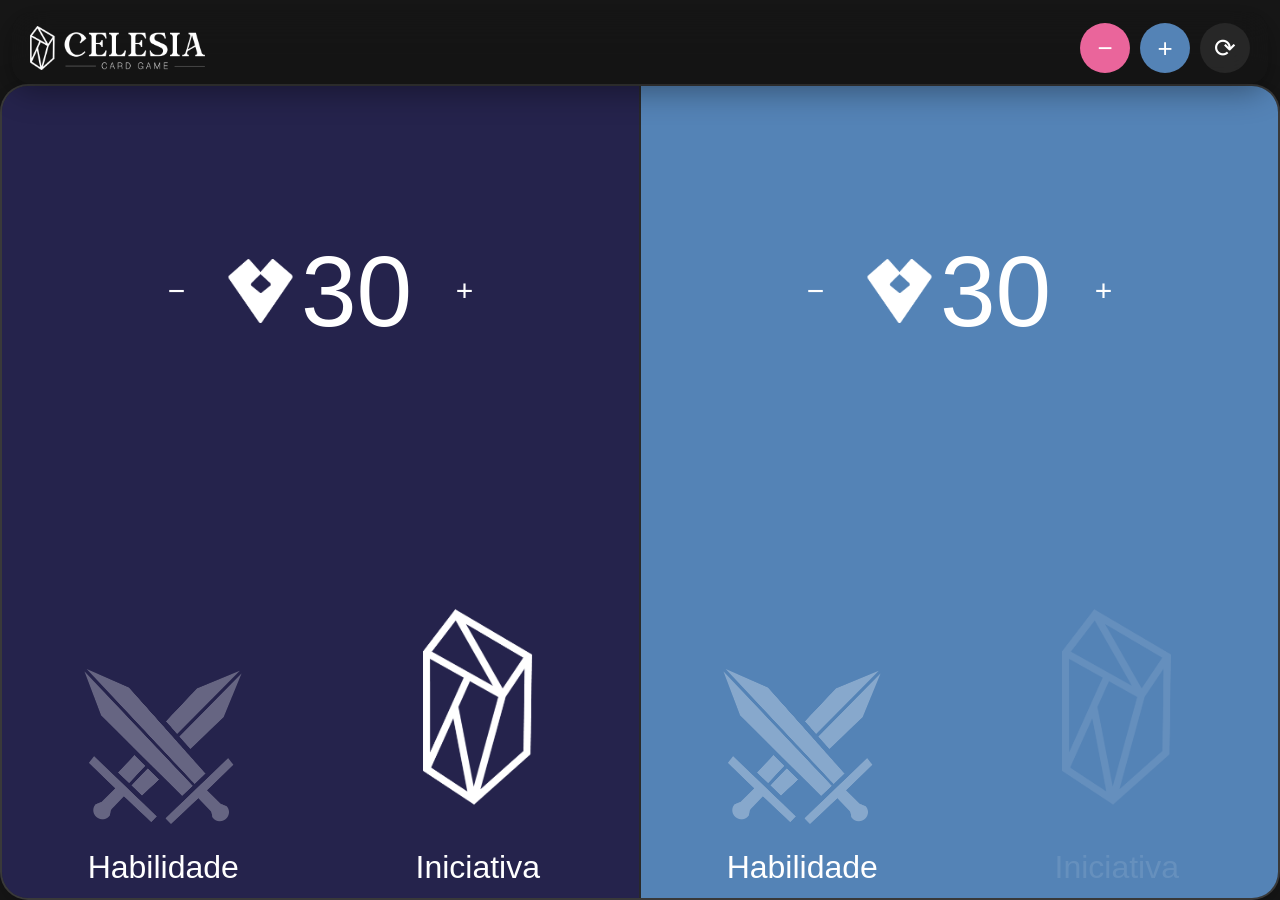
==== camarada.html @ 19d1c3a0 "alterado camarada" ====
<!DOCTYPE html>
<html lang="pt-BR">

<head>

    <meta charset="UTF-8">

    <meta
        name="viewport"
        content="width=device-width, initial-scale=1.0, viewport-fit=cover">

    <title>Camarada CELESIA</title>

    <meta name="theme-color" content="#25234C">
    <link rel="manifest" href="manifest.json">

    <link rel="stylesheet" href="css/variables.css">
    <link rel="stylesheet" href="css/camarada.css">
    <link rel="stylesheet" href="css/components.css">

</head>

<body>

    <main id="app" class="app">

        <header class="toolbar">

            <div class="toolbar-left">                

                <img
                    src="assets/images/LOGO_Celesia_site-02.png"
                    class="toolbar-logo"
                    alt="Camarada CELESIA">

            </div>

            <div class="toolbar-right">

                <button
                    id="remove-player"
                    class="toolbar-button"
                    aria-label="Remover jogador">

                    −

                </button>

                <button
                    id="add-player"
                    class="toolbar-button"
                    aria-label="Adicionar jogador">

                    +

                </button>

                <button
                    id="reset-canvas"
                    class="toolbar-button"
                    aria-label="Recomeçar Partida">

                    ⟳

                </button>

            </div>

        </header>

        <section
            id="board"
            class="board">

        </section>

    </main>

    <script src="js/colors.js"></script>
    <script src="js/storage.js"></script>
    <script src="js/player.js"></script>
    <script src="js/ui.js"></script>
    <script src="js/app.js"></script>

</body>

</html>
---- css/variables.css ----
:root{

    --primary:#25234C;
    --secondary:#5483B6;
    --accent:#EA659B;
    --highlight:#70ABE0;

    --background:#171717;
    --surface:#202020;

    --divider:rgba(255,255,255,.08);

    --text:#FFFFFF;
    --text-secondary:rgba(255,255,255,.65);

    --shadow:0 8px 30px rgba(0,0,0,.35);

    --toolbar-height:72px;

    --toolbar-background:rgba(20,20,20,.60);

    --toolbar-button-size:50px;

    --toolbar-button-background:rgba(255,255,255,.08);

    --toolbar-button-hover:rgba(255,255,255,.18);

    --player-border:1px solid rgba(255,255,255,.08);

    --player-radius:18px;

    --counter-number:clamp(52px,8vw,110px);

    --counter-icon:24px;

    --counter-button:34px;

    --counter-gap:14px;

    --initiative-size:28px;

    --initiative-color:#FFD54A;

    --radius-small:10px;
    --radius-medium:18px;
    --radius-large:28px;

    --transition-fast:.15s ease;

    --transition:.25s ease;

    --transition-slow:.35s ease;

}
---- css/camarada.css ----
*,
*::before,
*::after{

    margin:0;
    padding:0;
    box-sizing:border-box;

}

html{

    width:100%;
    height:100%;

    font-size:16px;

    -webkit-text-size-adjust:100%;

    touch-action:manipulation;

}

body{

    width:100%;
    height:100%;

    overflow:hidden;

    background:var(--background);

    color:var(--text);

    font-family:
        "Segoe UI",
        Inter,
        Roboto,
        Helvetica,
        Arial,
        sans-serif;

    user-select:none;

    -webkit-user-select:none;

    -webkit-tap-highlight-color:transparent;

}

.app{

    width:100vw;
    height:100vh;

    padding:12px;

    background:var(--background);

}

.board{

    width:100%;
    height:100%;

    display:grid;

    gap:2px;

    background:var(--divider);

    border:2px solid var(--divider);

    border-radius:var(--radius-large);

    overflow:hidden;

    box-shadow:var(--shadow);

}

img{

    display:block;

    max-width:100%;

}

button{

    font:inherit;

    border:none;

    background:none;

    color:inherit;

    cursor:pointer;

    outline:none;

}

input,
select{

    font:inherit;

    outline:none;

}

.counter-power {
    display: flex;
    flex-direction: column;
    align-items: flex-end;
    padding-bottom: 16px;
    height: 100%;
}

.power-control,
.initiative {
    display: flex;
    flex-direction: column;
    align-items: center;
    justify-content: flex-end;
    gap: 4px;
    padding-bottom: 16px;
}

.counter-label,
.initiative-label {
    font-family: "Fira Sans Light", sans-serif;
    font-size: 32px;
    color: white;
    text-align: center;
    white-space: nowrap;
    user-select: none;
}

::-webkit-scrollbar{

    width:0;
    height:0;

}

.fade{

    animation:fade .25s ease;

}

@keyframes fade{

    from{

        opacity:0;

    }

    to{

        opacity:1;

    }

}

@media (max-width:768px){

    .app{

        padding:6px;

    }

    .board{

        border-radius:18px;

    }

    .counter-label,
    .initiative-label {
        font-family: "Fira Sans Light", sans-serif;
        font-size: 16px;
        color: white;
        text-align: center;
        white-space: nowrap;
        user-select: none;
    }

}
---- css/components.css ----
* {
    box-sizing: border-box;
}

.toolbar {
    position: fixed;
    top: 12px;
    left: 12px;
    right: 12px;
    height: 72px;
    display: flex;
    align-items: center;
    justify-content: space-between;
    padding: 0 18px;
    border-radius: 20px;
    background: var(--toolbar-background);
    backdrop-filter: blur(18px);
    z-index: 1000;
    box-shadow: var(--shadow);
}

.toolbar-left,
.toolbar-center,
.toolbar-right {
    display: flex;
    align-items: center;
    gap: 10px;
}

.toolbar-left {
    margin-right: auto;
}

.toolbar-center {
    margin-left: auto;
    margin-right: 0;
    flex-direction: row-reverse;
}

.toolbar-right {
    flex-shrink: 0;
}

.toolbar-logo {
    height: 44px;
    width: auto;
    max-width: 100%;
    object-fit: contain;
    pointer-events: none;
}

.toolbar-button {
    width: clamp(34px, 5vw, 50px);
    height: clamp(34px, 5vw, 50px);
    flex: 0 0 auto;
    border-radius: 50%;
    display: flex;
    justify-content: center;
    align-items: center;
    color: white;
    font-size: clamp(18px, 2.5vw, 26px);
    transition: var(--transition);
}

#remove-player {
    background: var(--accent);
}

#add-player {
    background: var(--secondary);
}

#remove-player:disabled,
#add-player:disabled {
    opacity: 0.5;
    cursor: not-allowed;
}

#reset-canvas {
    background: var(--toolbar-button-background);
}

.toolbar-button:hover {
    filter: brightness(1.15);
    transform: scale(1.08);
}

.toolbar-button:active {
    transform: scale(.94);
}

.toolbar-button[hidden] {
    display: none !important;
}

.board {
    position: fixed;
    top: 84px;
    left: 0;
    right: 0;
    bottom: 0;
    width: 100%;
    height: auto;
    margin: 0;
    padding: 0;
    display: grid;
    gap: 2px;
    overflow: hidden;
    min-height: 0;
    min-width: 0;
}

.player {
    position: relative;
    min-width: 0;
    min-height: 0;
    padding: 4px;
    overflow: hidden;
    background: var(--primary);
    container-type: size;
    isolation: isolate;
}

.player-content {
    position: absolute;
    left: 50%;
    top: 50%;
    width: 100%;
    height: 100%;
    min-width: 0;
    min-height: 0;
    display: grid;
    grid-template-columns: repeat(2, minmax(0, 1fr));
    grid-template-rows: repeat(2, minmax(0, 1fr));
    transform-origin: center center;
}

.counter {
    position: relative;
    display: flex;
    flex-direction: column;
    justify-content: center;
    align-items: center;
    min-width: 0;
    min-height: 0;
    padding: clamp(2px, 1.2cqw, 12px);
    overflow: hidden;
}

.counter-power {
    position: relative;
    padding: 0 !important;
    display: flex;
    align-items: center;
    justify-content: flex-end;
}

.counter-power .power-icon {
    display: block;
    width: 50%;
    height: 50%;
    max-width: 50%;
    max-height: 50%;
    object-fit: contain;
    flex: 0 1 auto;
    min-width: 0;
    min-height: 0;

    opacity: 0.3;
    cursor: pointer;
    pointer-events: auto;
    -webkit-tap-highlight-color: transparent;
    transition: opacity 0.15s ease;
}

.counter-power .power-icon.is-pressed {
    opacity: 1;
}

.counter-power .power-icon.is-pressed,
.counter-power .power-icon:active,
.counter-power .power-icon:focus-visible {
    opacity: 1;
}

.counter-life,
.counter-power,
.counter-channeling {
    border: none !important;
}

.counter-inner {
    width: 100%;
    height: 100%;
    min-width: 0;
    min-height: 0;
    display: flex;
    flex-direction: column;
    justify-content: center;
    align-items: center;
    gap: clamp(2px, 1.2cqw, 10px);
}

.counter-icon {
    display: block;
    width: clamp(20px, 8cqh, 88px);
    height: clamp(20px, 8cqh, 88px);
    max-width: 35%;
    max-height: 60%;
    object-fit: contain;
    flex: 0 1 auto;
    min-width: 0;
    min-height: 0;
}

.counter-value {
    display: flex;
    flex-direction: row;
    align-items: center;
    justify-content: center;
    gap: 8px;
    min-width: 0;
    min-height: 0;
    max-width: 100%;
    max-height: 100%;
}

.counter-display {
    display: flex;
    flex-direction: row;
    justify-content: center;
    align-items: center;
    gap: 8px;
    order: 2;
}

.counter-buttons {
    display: contents;
}

.counter-number {
    min-width: 0;
    max-width: 100%;
    text-align: center;
    font-size: clamp(18px, 9cqh, 68px);
    font-weight: 300;
    line-height: 1;
    font-variant-numeric: tabular-nums;
    overflow-wrap: anywhere;
}

.counter-life .counter-number {
    font-size: clamp(28px, 13cqh, 100px) !important;
    font-weight: 500 !important;
}

.counter-power .counter-number {
    font-size: clamp(18px, 9cqh, 68px) !important;
    font-weight: 300;
}

.counter-button {
    width: clamp(28px, 11cqh, 100px);
    height: clamp(28px, 11cqh, 100px);
    min-width: 0;
    min-height: 0;
    flex: 0 1 auto;
    aspect-ratio: 1;
    padding: 0;
    display: flex;
    align-items: center;
    justify-content: center;
    border: none;
    border-radius: 12%;
    background: transparent;
    font-size: clamp(16px, 4cqh, 30px);
    line-height: 1;
    cursor: pointer;
    touch-action: manipulation;
    -webkit-tap-highlight-color: transparent;
}

.counter-button:hover {
    color: var(--text-secondary);
}

.counter-button:active {
    transform: scale(.94);
}

.counter-button:focus-visible,
.initiative:focus-visible {
    outline: 2px solid white;
    outline-offset: -3px;
}

.initiative-slot {
    position: absolute;
    top: 0;
    right: 0;
    width: 50%;
    height: 50%;
    display: flex;
    align-items: center;
    justify-content: center;
    pointer-events: none;
    z-index: 2;
}

.power-control {
    position: absolute;
    inset: 0;
    display: flex;
    flex-direction: column;
    align-items: center;
    justify-content: flex-end;
    gap: 4px;
    padding: 0 0 8px;
}

.initiative {
    grid-area: 2 / 2;
    display: flex;
    flex-direction: column;
    align-items: center;
    justify-content: flex-end;
    width: 100%;
    height: 100%;
    min-width: 0;
    min-height: 0;
    padding: 0 0 8px;
    opacity: 0.1;
    visibility: visible;
    cursor: pointer;
    pointer-events: auto;
    touch-action: manipulation;
    -webkit-tap-highlight-color: transparent;
    transition: opacity 0.15s ease;
    gap: 4px;
    padding: 0 0 8px;
}

.initiative.active {
    opacity: 1;
    visibility: visible;
}

.initiative-symbol {
    display: block;
    width: 70%;
    height: 70%;
    max-width: 70%;
    max-height: 70%;
    object-fit: contain;
    pointer-events: none;
}

.board.players-1 {
    grid-template-columns: minmax(0, 1fr);
    grid-template-rows: minmax(0, 1fr);
}

.board.players-2 {
    grid-template-columns: repeat(2, minmax(0, 1fr));
    grid-template-rows: minmax(0, 1fr);
}

.board.players-3 {
    grid-template-columns: repeat(3, minmax(0, 1fr));
    grid-template-rows: minmax(0, 1fr);
}

.board.players-4 {
    grid-template-columns: repeat(2, minmax(0, 1fr));
    grid-template-rows: repeat(2, minmax(0, 1fr));
}

.board.players-5,
.board.players-6 {
    grid-template-columns: repeat(3, minmax(0, 1fr));
    grid-template-rows: repeat(2, minmax(0, 1fr));
}

@media (min-width: 1001px) {
    .counter-inner {
        flex-direction: row;
    }

    .counter-value {
        width: 100%;
        height: 100%;
    }

    .counter-button-minus {
        order: 1;
    }

    .counter-button-plus {
        order: 3;
    }

    .board.players-4 .player .counter-life .counter-number {
        font-size: clamp(42px, 19.5cqh, 150px) !important;
    }

    .board.players-4 .player .counter-power .counter-number {
        font-size: clamp(27px, 13.5cqh, 102px) !important;
    }

    .board.players-4 .player .counter-button {
        width: clamp(42px, 16.5cqh, 150px);
        height: clamp(42px, 16.5cqh, 150px);
        font-size: clamp(24px, 6cqh, 45px);
    }

    .board.players-4 .player .initiative-symbol {
        width: 80%;
        height: 80%;
    }
}

@media (min-width: 769px) and (max-width: 1000px) {
    .board.players-1 {
        grid-template-columns: minmax(0, 1fr);
        grid-template-rows: minmax(0, 1fr);
    }

    .board.players-2 {
        grid-template-columns: minmax(0, 1fr);
        grid-template-rows: repeat(2, minmax(0, 1fr));
    }

    .board.players-2 .player .counter-icon {
        width: clamp(30px, 11cqh, 100px);
        height: clamp(30px, 11cqh, 100px);
    }

    .board.players-2 .player .counter-life .counter-number {
        font-size: clamp(45px, 22cqh, 150px) !important;
    }

    .board.players-2 .player .counter-power .counter-number {
        font-size: clamp(27px, 13cqh, 95px) !important;
    }

    .board.players-2 .player .counter-buttons .counter-button {
        font-size: clamp(35px, 8.75cqh, 60px);
    }

    .board.players-3 {
        grid-template-columns: repeat(2, minmax(0, 1fr));
        grid-template-rows: repeat(2, minmax(0, 1fr));
        gap: 2px;
    }

    .board.players-3 .player:nth-child(1) {
        grid-column: 1;
        grid-row: 1;
    }

    .board.players-3 .player:nth-child(2) {
        grid-column: 2;
        grid-row: 1;
    }

    .board.players-3 .player:nth-child(3) {
        grid-column: 1 / 3;
        grid-row: 2;
    }

    .board.players-3 .player:nth-child(3) .counter-icon {
        width: clamp(30px, 11cqh, 100px);
        height: clamp(30px, 11cqh, 100px);
    }

    .board.players-3 .player:nth-child(3) .counter-life .counter-number {
        font-size: clamp(45px, 22cqh, 150px) !important;
    }

    .board.players-3 .player:nth-child(3) .counter-power .counter-number {
        font-size: clamp(27px, 13cqh, 95px) !important;
    }

    .board.players-3 .player:nth-child(3) .counter-buttons .counter-button {
        font-size: clamp(35px, 8.75cqh, 60px);
    }

    .board.players-2 .player .initiative-symbol,
    .board.players-3 .player:nth-child(3) .initiative-symbol {
        width: 80%;
        height: 80%;
        flex-shrink: 0;
    }

    .board.players-4 {
        grid-template-columns: repeat(2, minmax(0, 1fr));
        grid-template-rows: repeat(2, minmax(0, 1fr));
    }

    .counter-inner {
        flex-direction: row;
        justify-content: center;
        align-items: center;
        gap: 0;
    }

    .counter-value {
        display: flex;
        flex-direction: row;
        justify-content: center;
        align-items: center;
        gap: 8px;
        width: 100%;
        height: 100%;
    }

    .counter-display {
        display: flex;
        flex-direction: row;
        justify-content: center;
        align-items: center;
        gap: 8px;
        order: 2;
    }

    .counter-display .counter-icon {
        margin: 0;
        max-width: 30%;
        max-height: 75%;
    }

    .counter-buttons {
        display: contents;
    }

    .counter-button-minus {
        order: 1;
    }

    .counter-button-plus {
        order: 3;
    }

    .counter-life .counter-number {
        font-size: clamp(32px, 15cqh, 100px) !important;
        font-weight: 500 !important;
    }

    .counter-power .counter-number {
        font-size: clamp(22px, 11cqh, 76px) !important;
    }

    .counter-icon {
        width: clamp(24px, 9cqh, 76px);
        height: clamp(24px, 9cqh, 76px);
    }

    .initiative-symbol {
        width: 80%;
        height: 80%;
    }
}

@media (max-width: 768px) {
    .toolbar {
        height: 60px;
        padding: 0 10px;
    }

    .toolbar-logo {
        height: 34px;
    }

    .toolbar-button {
        width: clamp(32px, 8vw, 42px);
        height: clamp(32px, 8vw, 42px);
        font-size: clamp(18px, 4vw, 22px);
    }

    .board {
        top: 72px;
    }

    .board.players-1 {
        grid-template-columns: minmax(0, 1fr);
        grid-template-rows: minmax(0, 1fr);
    }

    .board.players-2 {
        grid-template-columns: minmax(0, 1fr);
        grid-template-rows: repeat(2, minmax(0, 1fr));
    }

    .board.players-3 {
        grid-template-columns: repeat(2, minmax(0, 1fr));
        grid-template-rows: repeat(2, minmax(0, 1fr));
        gap: 2px;
    }

    .board.players-3 .player:nth-child(1) {
        grid-column: 1;
        grid-row: 1;
    }

    .board.players-3 .player:nth-child(2) {
        grid-column: 2;
        grid-row: 1;
    }

    .board.players-3 .player:nth-child(3) {
        grid-column: 1 / 3;
        grid-row: 2;
    }

    .board.players-4 {
        grid-template-columns: repeat(2, minmax(0, 1fr));
        grid-template-rows: repeat(2, minmax(0, 1fr));
    }

    .board.players-5,
    .board.players-6 {
        grid-template-columns: repeat(2, minmax(0, 1fr));
        grid-template-rows: repeat(3, minmax(0, 1fr));
    }

    .board.players-1 .player-content {
        grid-template-columns: minmax(0, 1fr);
        grid-template-rows: repeat(3, minmax(0, 1fr));
    }

    .board.players-1 .counter-life {
        grid-area: 1 / 1 / 2 / 2 !important;
    }

    .board.players-1 .counter-power {
        grid-area: 2 / 1 / 3 / 2 !important;
    }

    .board.players-1 .initiative {
        grid-area: 3 / 1 / 4 / 2 !important;
    }

    .counter {
        padding: 4px;
    }

    .counter-inner {
        position: relative;
        flex-direction: row;
        justify-content: center;
        align-items: center;
        gap: 0;
        padding-left: 40px;
        padding-right: 40px;
    }

    .counter-value {
        position: static;
        width: 100%;
        height: 100%;
        display: block;
    }

    .counter-display {
        position: absolute;
        left: 50%;
        top: 50%;
        transform: translate(-50%, -50%);
        display: flex;
        flex-direction: row;
        justify-content: center;
        align-items: center;
        gap: 8px;
        width: max-content;
        max-width: calc(100% - 80px);
        pointer-events: none;
        z-index: 1;
    }

    .counter-display .counter-icon {
        position: static;
        transform: none;
        margin: 0;
        flex: 0 0 auto;
        max-width: none;
        max-height: 75%;
    }

    .counter-display .counter-number {
        flex: 0 0 auto;
        max-width: none;
        white-space: nowrap;
    }

    .counter-buttons {
        position: absolute;
        inset: 0;
        display: flex;
        flex-direction: row;
        align-items: stretch;
        justify-content: space-between;
        width: 100%;
        height: 100%;
        gap: 0;
        pointer-events: none;
        z-index: 5;
    }

    .counter-buttons .counter-button {
        position: relative;
        width: 40px;
        min-width: 40px;
        max-width: 40px;
        height: 100%;
        min-height: 100%;
        flex: 0 0 40px;
        aspect-ratio: auto;
        display: flex;
        align-items: center;
        justify-content: center;
        padding: 0;
        border-radius: 0;
        font-size: clamp(35px, 8.75cqh, 55px);
        pointer-events: auto;
    }

    .counter-buttons .counter-button-minus {
        order: 1;
    }

    .counter-buttons .counter-button-plus {
        order: 2;
    }

    .counter-inner {
        gap: clamp(2px, 1.25cqw, 10px);
    }

    .counter-icon {
        width: clamp(22.5px, 8.75cqh, 80px);
        height: clamp(22.5px, 8.75cqh, 80px);
        max-width: 31.25%;
        max-height: 87.5%;
        margin-right: 0;
    }

    .counter-value {
        gap: clamp(2px, 1.25cqw, 8px);
    }

    .counter-number {
        font-size: clamp(22.5px, 12.5cqh, 72.5px);
    }

    .counter-life .counter-number {
        font-size: clamp(35px, 18.75cqh, 125px) !important;
        font-weight: 500 !important;
    }

    .counter-power .counter-number {
        font-size: clamp(22.5px, 11.25cqh, 85px) !important;
    }

    .counter-power .power-control {
        padding-bottom: 0;
    }

    .initiative {
        padding: 4px;
    }

    .initiative-symbol {
        width: 80%;
        height: 80%;
    }
}
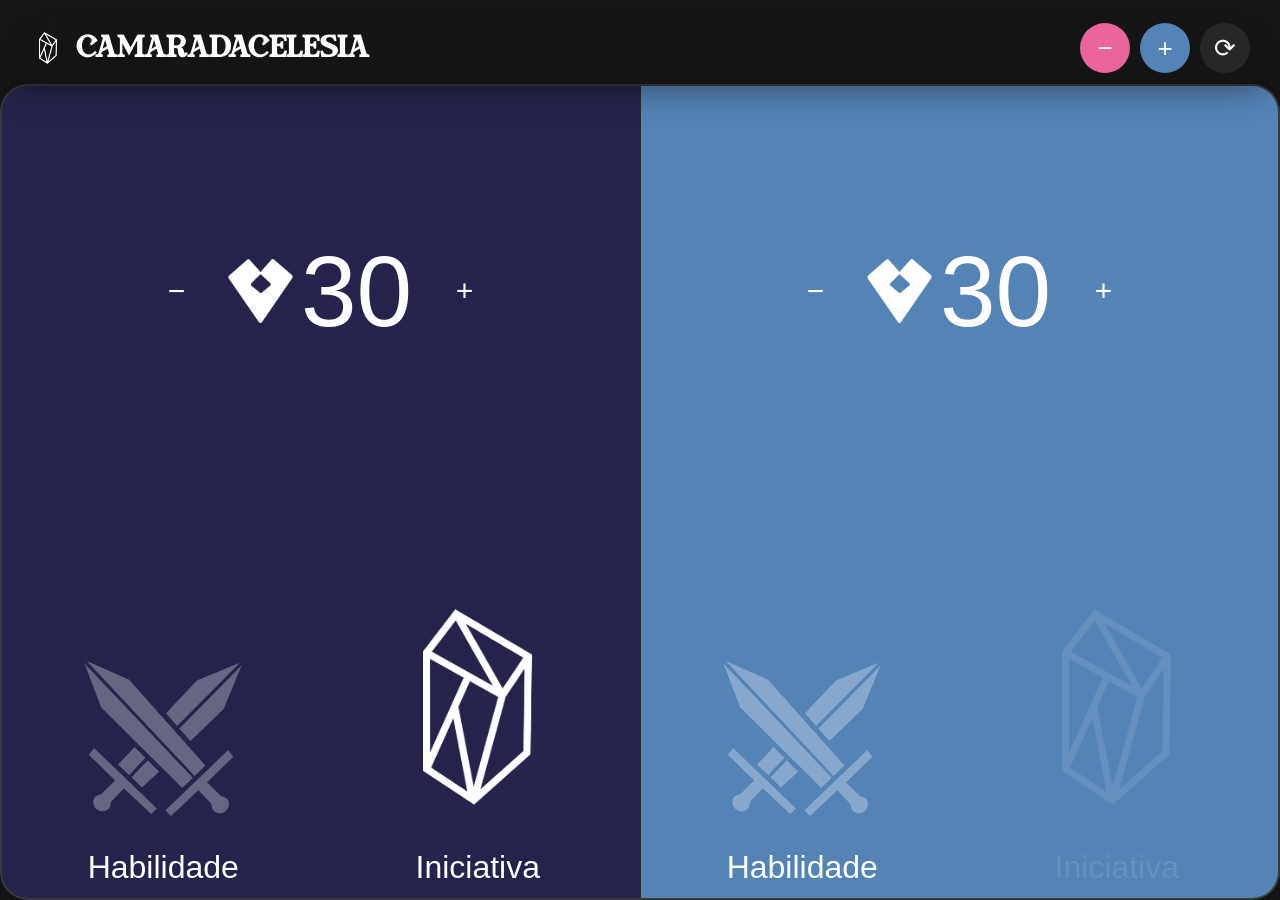
==== commit 931991fd: "alteradas as fontes" ====
--- a/camarada.html
+++ b/camarada.html
@@ -29,9 +29,10 @@
             <div class="toolbar-left">                
 
                 <img
-                    src="assets/images/LOGO_Celesia_site-02.png"
+                    src="assets/icons/celesia_cristal.png"
                     class="toolbar-logo"
                     alt="Camarada CELESIA">
+                <h1>CamaradaCelesia</h1>
 
             </div>
 
--- a/css/camarada.css
+++ b/css/camarada.css
@@ -1,3 +1,18 @@
+
+@font-face {
+    font-family: "Clements";
+    src: url("../assets/fonts/Clements Morgle Serif.otf");
+}
+
+@font-face {
+    font-family: "FiraLight";
+    src: url("../assets/fonts/FiraSans-Light.ttf");
+}
+
+@font-face {
+    font-family: "Creato";
+    src: url("../assets/fonts/CreatoDisplay-Regular.otf");
+}
 
 *,
 *::before,
--- a/css/components.css
+++ b/css/components.css
@@ -1,3 +1,18 @@
+
+@font-face {
+    font-family: "Clements";
+    src: url("../assets/fonts/Clements Morgle Serif.otf");
+}
+
+@font-face {
+    font-family: "FiraLight";
+    src: url("../assets/fonts/FiraSans-Light.ttf");
+}
+
+@font-face {
+    font-family: "Creato";
+    src: url("../assets/fonts/CreatoDisplay-Regular.otf");
+}
 
 * {
     box-sizing: border-box;
@@ -30,6 +45,11 @@
 
 .toolbar-left {
     margin-right: auto;
+}
+
+.toolbar-left h1 {
+    margin-right: auto;
+    font-family: "Clements";
 }
 
 .toolbar-center {
@@ -166,6 +186,7 @@
     flex: 0 1 auto;
     min-width: 0;
     min-height: 0;
+    padding: 0 0 16px 0;
 
     opacity: 0.3;
     cursor: pointer;
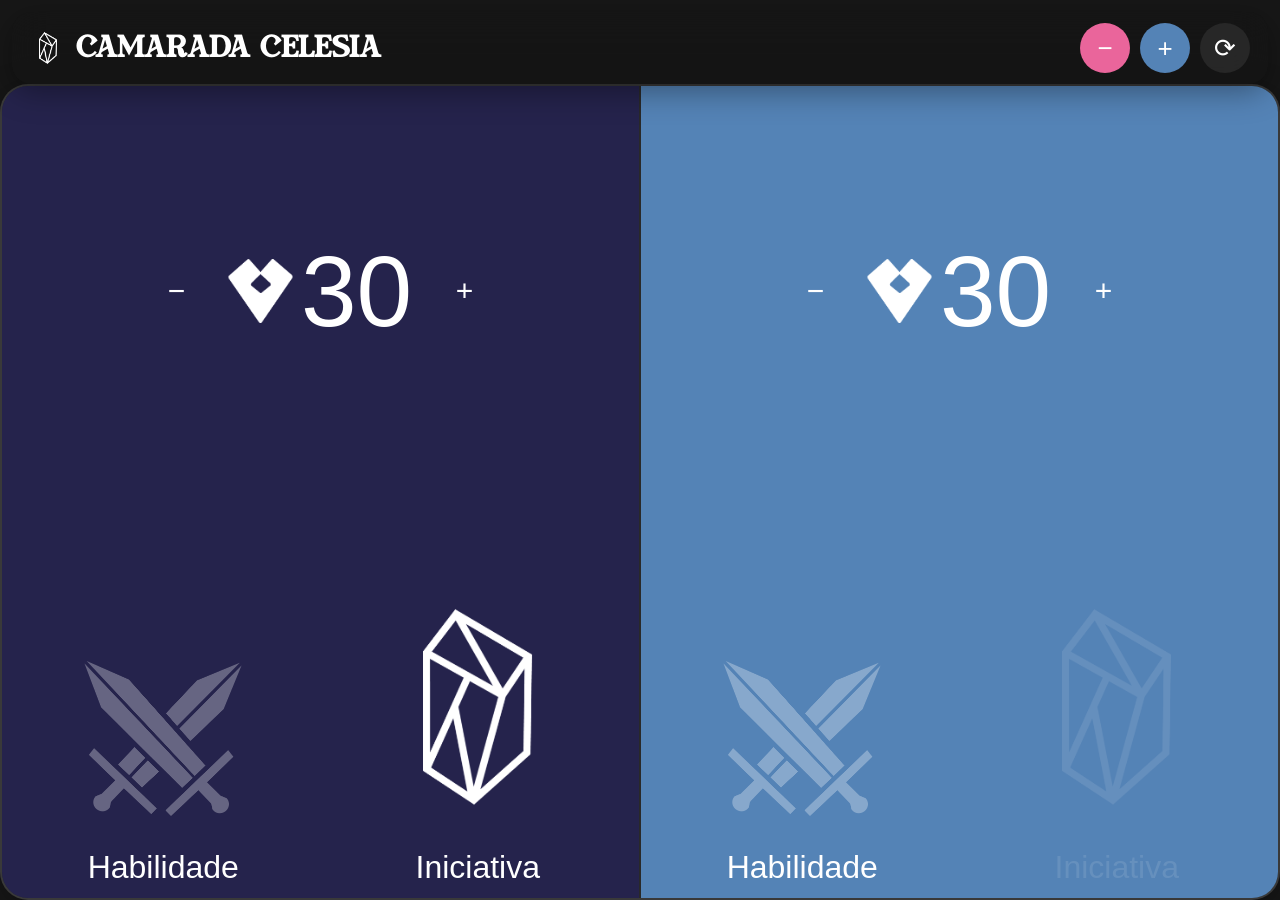
==== commit 9b3e0efc: "ajustado logo do camarada" ====
--- a/camarada.html
+++ b/camarada.html
@@ -32,7 +32,7 @@
                     src="assets/icons/celesia_cristal.png"
                     class="toolbar-logo"
                     alt="Camarada CELESIA">
-                <h1>CamaradaCelesia</h1>
+                <h1>Camarada Celesia</h1>
 
             </div>
 
--- a/css/components.css
+++ b/css/components.css
@@ -404,6 +404,7 @@
 }
 
 @media (min-width: 1001px) {
+
     .counter-inner {
         flex-direction: row;
     }
@@ -584,6 +585,11 @@
 }
 
 @media (max-width: 768px) {
+
+    .toolbar-left h1 {
+        font-size: 18px;
+    }
+
     .toolbar {
         height: 60px;
         padding: 0 10px;
@@ -796,3 +802,9 @@
         height: 80%;
     }
 }
+
+@media (max-width: 310px) {
+    .toolbar-left h1 {
+        display: none;
+    }
+}
